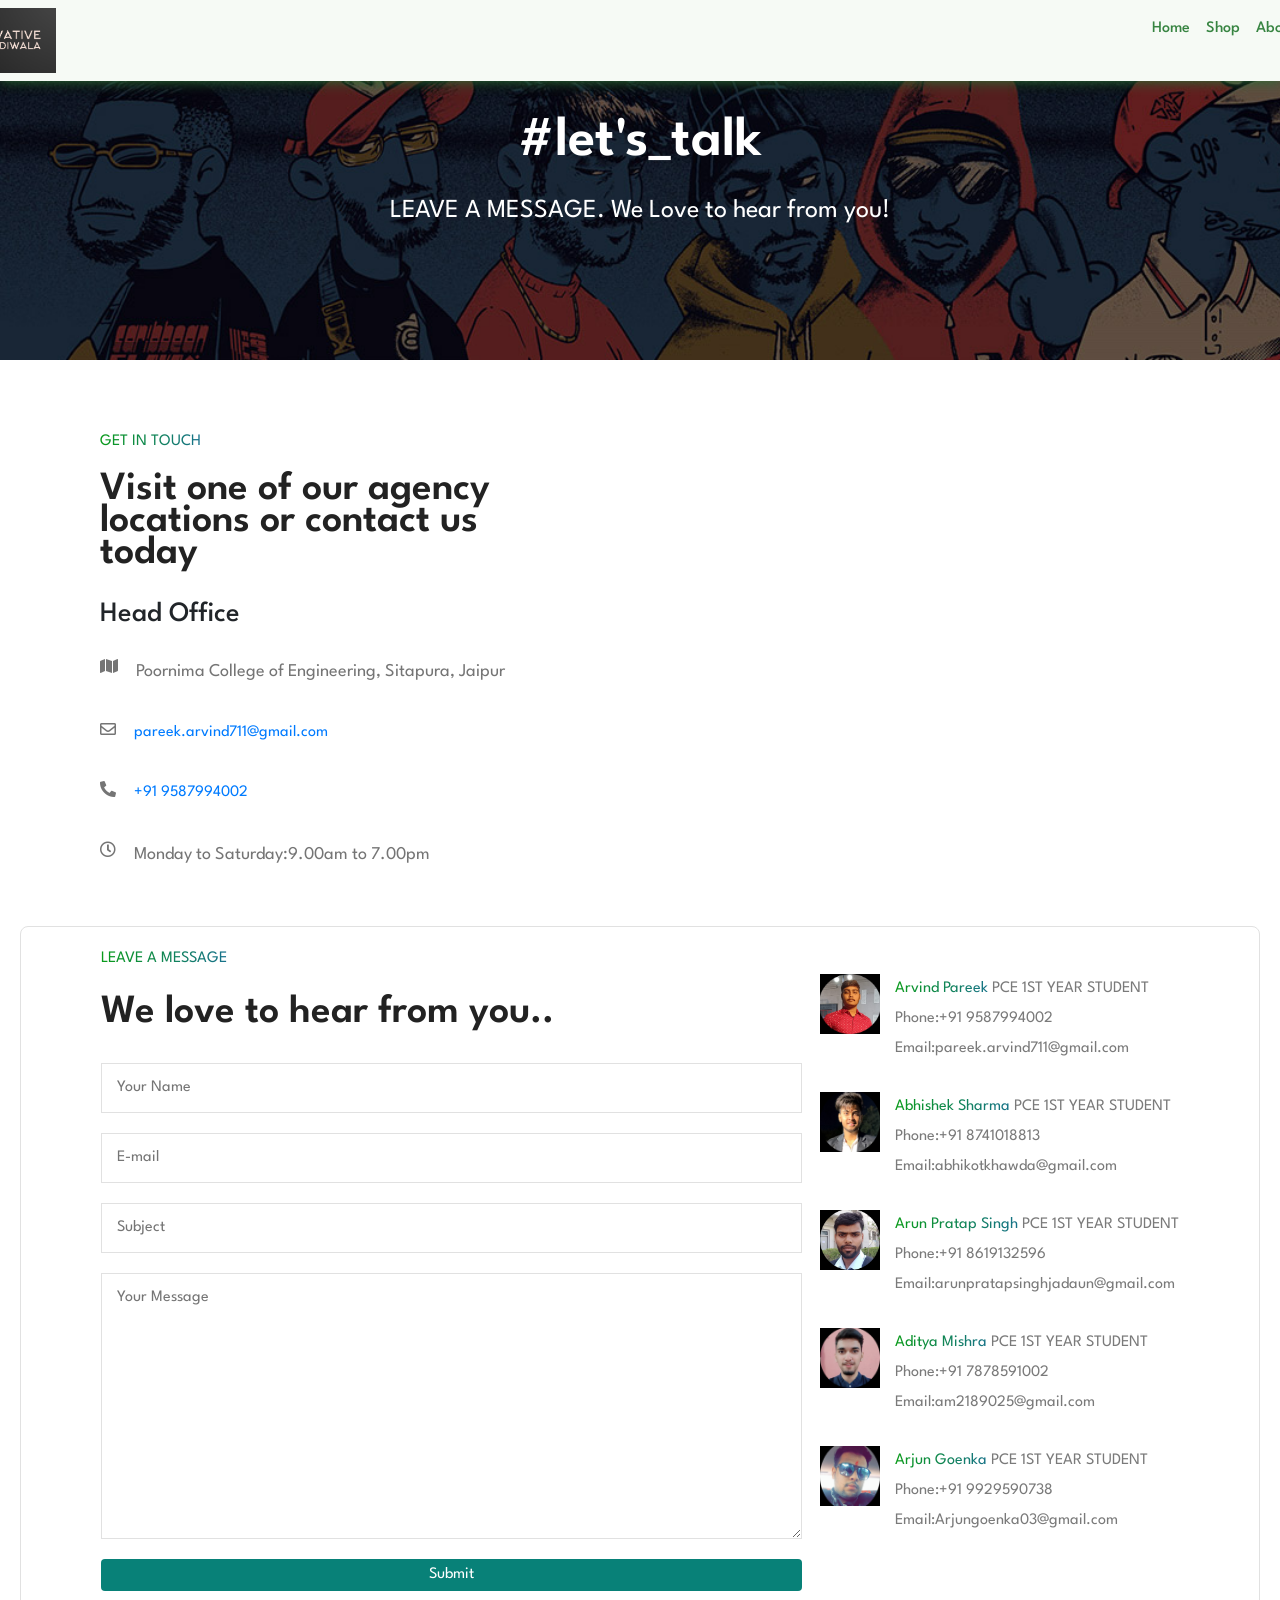
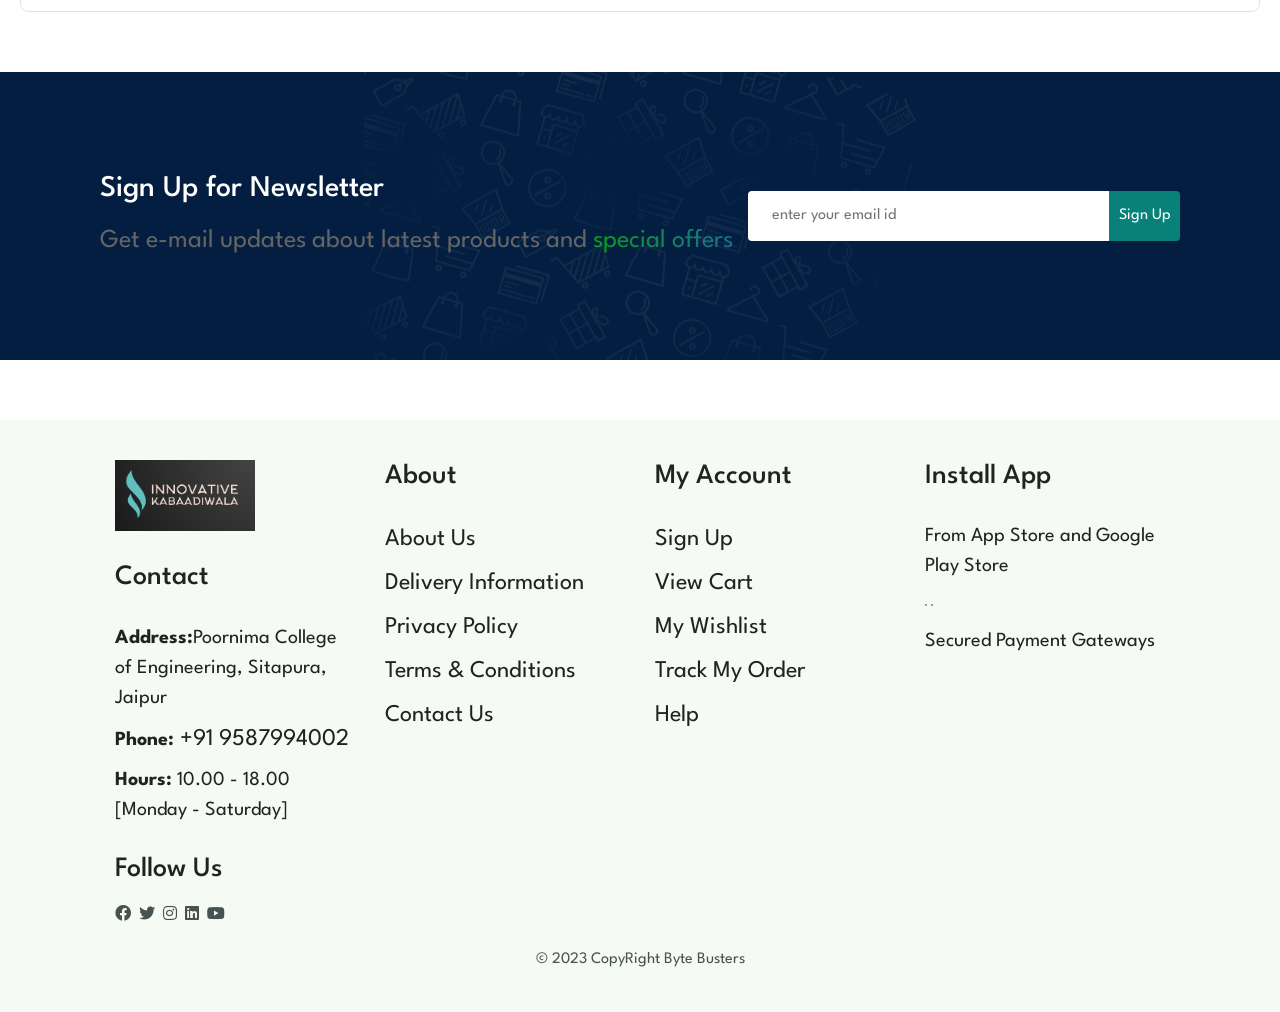
==== contact.html @ d1c4f4b5 "Add files via upload" ====
<!DOCTYPE html>
<html lang="en">
<head>
    <meta charset="UTF-8">
    <meta http-equiv="X-UA-Compatible" content="IE=edge">
    <meta name="viewport" content="width=device-width, initial-scale=1.0">
    <link rel="stylesheet" href="https://use.fontawesome.com/releases/v5.15.4/css/all.css"/>
    <link rel="stylesheet" href="https://cdn.jsdelivr.net/npm/bootstrap@4.0.0/dist/css/bootstrap.min.css" integrity="sha384-Gn5384xqQ1aoWXA+058RXPxPg6fy4IWvTNh0E263XmFcJlSAwiGgFAW/dAiS6JXm" crossorigin="anonymous">
    <link rel="stylesheet" href="home.css">
    <title>Blogs : E-Commerce</title>
</head>
<body>
    <header>
        <nav class="navbar fixed-top navbar-expand-lg">
            <img src="images/newone.png" alt="">
            <button class="navbar-toggler" type="button" data-toggle="collapse" data-target="#navbarNav"
                aria-controls="navbarNav" aria-expanded="false" aria-label="Toggle navigation">
                <span class="navbar-toggler-icon"></span>
            </button>
            <div class="collapse navbar-collapse" id="navbarNav">
                <ul class="navbar-nav">
                    <li class="nav-item">
                        <a class="nav-link" href="index.html">Home</a>
                    </li>
                    <li class="nav-item">
                        <a class="nav-link" href="shop.html">Shop</a>
                    </li>
                    <li class="nav-item">
                        <a class="nav-link" href="about.html">About</a>
                    </li>
                    <li class="nav-item">
                        <a class="nav-link" href="contact.html">Contact Us</a>
                    </li>
                </ul>
            </div>
        </nav>
    </header>

    <section id="page-header" class="about-header">
        <h2>
            #let's_talk
        </h2>
        <p class="contact-p">
            LEAVE A MESSAGE. We Love to hear from you!
        </p>
    </section>

    <section id="contact">
        <div class="details">
            <span>GET IN TOUCH</span>
            <h2>Visit one of our agency locations or contact us today</h2>
            <h3>Head Office</h3>
            <div>
                <li>
                    <i class="fas fa-map"></i>
                    <p>Poornima College of Engineering, Sitapura, Jaipur</p>
                </li>
                <li>
                    <i class="far fa-envelope"></i>
                    <a href="mailto:pareek.arvind711@gmail.com">pareek.arvind711@gmail.com</a>
                </li>
                <li>
                    <i class="fas fa-phone-alt"></i>
                    <a href="tel:9587994002">+91 9587994002</a>
                </li>
                <li>
                    <i class="far fa-clock"></i>
                    <p>Monday to Saturday:9.00am to 7.00pm</p>
                </li>
            </div>
        </div>
        <div class="map">
            <iframe src="https://www.google.com/maps/embed?pb=!1m18!1m12!1m3!1d7777.998662786958!2d77.64154817427921!3d12.907764213590964!2m3!1f0!2f0!3f0!3m2!1i1024!2i768!4f13.1!3m3!1m2!1s0x3bae15400539b081%3A0xd2ab89c277c8e8df!2s1stop!5e0!3m2!1sen!2sin!4v1659879093781!5m2!1sen!2sin" width="600" height="450" style="border:0;" allowfullscreen="" loading="lazy" referrerpolicy="no-referrer-when-downgrade"></iframe>
        </div>
    </section>

    <section id="form-details">
        <form name="contact-us" method="post">
            <span>LEAVE A MESSAGE</span>
            <h2>We love to hear from you..</h2>
            <!-- data is fetched to google sheets 
            link : https://docs.google.com/spreadsheets/d/1dT-KW_4ucDEoobw_APM3agjMtwXZYU5KRY54jp-dEjs/edit?usp=sharing -->
            <input type="text" placeholder="Your Name" name="Name">
            <input type="email" placeholder="E-mail" name="E-mail" required>
            <input type="text" placeholder="Subject" name="Subject">
            <textarea name="Message" id="" cols="30" rows="10" placeholder="Your Message" required></textarea>
            <button>Submit</button>
        </form>
        <div class="people">
            <div>
                <img src="images/12.jpg" alt="">
                <p><span>Arvind Pareek </span>PCE 1ST YEAR STUDENT <br> Phone:+91 9587994002 <br> Email:pareek.arvind711@gmail.com</p>
            </div>
            <div>
                <img src="images/1.jpg" alt="">
                <p><span>Abhishek Sharma </span>PCE 1ST YEAR STUDENT <br> Phone:+91 8741018813 <br> Email:abhikotkhawda@gmail.com</p>
            </div>
           <div>
                <img src="images/2.jpg" alt="">
                <p><span>Arun Pratap Singh </span>PCE 1ST YEAR STUDENT <br> Phone:+91 8619132596 <br> Email:arunpratapsinghjadaun@gmail.com</p>
            </div>
            <div>
                <img src="images/mishra.jpg" alt="">
                <p><span>Aditya Mishra </span>PCE 1ST YEAR STUDENT <br> Phone:+91 7878591002 <br> Email:am2189025@gmail.com</p>
            </div>
            <div>
                <img src="images/goenka.jpg" alt="">
                <p><span>Arjun Goenka </span>PCE 1ST YEAR STUDENT <br> Phone:+91 9929590738 <br> Email:Arjungoenka03@gmail.com</p>
            </div>
        </div>
   </section>

   

    <section id="newsletter">
    <div class="news-text">
        <h4>
            Sign Up for Newsletter
        </h4>
        <p>
            Get e-mail updates about latest products and <span>special offers</span>
        </p>
    </div>
    <div class="news-form">
        <input type="email" name="email" id="email" placeholder=" enter your email id">
        <button>Sign Up</button>
    </div>
    </section>

    <footer>
        <div class="col">
            <img src="images/newone.png" width="500px">
            <h4>
                Contact
            </h4>
            <p>
                <strong>Address:</strong>Poornima College of Engineering, Sitapura, Jaipur
            </p>
            <p>
                <strong>Phone:</strong><a href="tel=9587994002"> +91 9587994002</a>
            </p>
            <p>
                <strong>Hours:</strong> 10.00 - 18.00 [Monday - Saturday]
            </p>
            <div id="follow">
                <h4>
                    Follow Us
                </h4>
                <div class="icon">
                    <i class="fab fa-facebook"></i>
                    <i class="fab fa-twitter"></i>
                    <i class="fab fa-instagram"></i>
                    <i class="fab fa-linkedin"></i>
                    <i class="fab fa-youtube"></i>
                </div>
            </div>
        </div>
        <div class="col">
            <h4>
                About
            </h4>
            <a href="about.html">
                About Us
            </a>
            <a href="#">
                Delivery Information
            </a>
            <a href="#">
                Privacy Policy
            </a>
            <a href="#">
                Terms & Conditions
            </a>
            <a href="contact.html">
                Contact Us
            </a>
        </div>
        <div class="col">
            <h4>
                My Account
            </h4>
            <a href="#">
                Sign Up
            </a>
            <a href="#">
                View Cart
            </a>
            <a href="#">
                My Wishlist
            </a>
            <a href="#">
                Track My Order
            </a>
            <a href="#">
                Help
            </a>
        </div>
        <div class="col">
            <h4>
                Install App
            </h4>
            <p>
                From App Store and Google Play Store
            </p>
            <div class="install">
                <img src="pay/app.jpg" alt="">
                <img src="pay/play.jpg" alt="">
            </div>
            <p>
                Secured Payment Gateways
            </p>
            <img src="pay/pay.png" alt="">
        </div>
        <div id="copyright">
            <p>
                © 2023 CopyRight Byte Busters
            </p>
        </div>
    </footer>

    <script>
        const scriptURL = 'https://script.google.com/macros/s/AKfycbx_cikQ1x9p8F_4BWFSTFVoB2KFmJTDGQKlyNOSLlkoWVy_kPvCx5cT1xoe6zFDYWeQ0Q/exec'
        const form = document.forms['contact-us']
      
        form.addEventListener('submit', e => {
          e.preventDefault()
          fetch(scriptURL, { method: 'POST', body: new FormData(form)})
            .then(response => alert("Thanks for Contacting us..! We Will Contact You Soon..."))
            .catch(error => console.error('Error!', error.message))
        })
    </script>
    <script src="ecom.js"></script>


</body>
</html>
---- home.css ----
@import url("https://fonts.googleapis.com/css2?family=League+Spartan:wght@100;200;300;400;500;600;700&display=swap");

* {
  margin: 0px;
  padding: 0px;
  box-sizing: border-box;
  font-family: "League Spartan", sans-serif;
}

h1 {
  font-size: 60px;
  line-height: 74px;
  color: #222;
  font-weight: 600;
}

h2 {
  font-size: 56px;
  line-height: 64px;
  color: #222;
  font-weight: 600;
}

h4 {
  font-size: 30px;
  color: #222;
}

h6 {
  font-size: 22px;
  font-weight: 650;
  color: #222;
}

p {
  font-size: 26px;
  color: #465b52;
  margin: 15px 0px 20px 0px;
}

#needs {
  display: flex;
  align-items: center;
  justify-content: center;
  margin-top: 80px;
}

#farak {
  display: flex;
  align-items: center;
  justify-content: center;
  margin-top: 80px;
  margin-bottom: 40px;
}

.navbar {
  background-color: #f6faf5;
  box-shadow: 0 1px 12px #2c6b34;
  z-index: 12345;
  display: flex;
  justify-content: center;
  align-items: center;
}

nav img {
  width: 8rem;
  margin-right: 68rem;
  margin-left: 1.2rem;
}

.nav-link {
  color: #378441;
  font-weight: 500;
  padding-right: 1.1rem;
  font-size: 16px;
}

.nav-link:hover {
  color: #04440d;
}

#hero {
  height: 100vh;
  background-color: #f6faf5;
}

.herotext {
  margin-top: 16rem;
}

span {
  -webkit-text-fill-color: transparent;
  background: linear-gradient(90deg, #0a9b1a 0, #17718c);
  -webkit-background-clip: text;
}

#heroContent {
  display: flex;
  justify-content: space-around;
  margin-top: 80px;
}

#heroContent video {
  margin-top: 13.6rem;
  border-radius: 1rem;
  box-shadow: 0px 1px 12px #132e17;
}

.howWork {
  padding: 80px 150px;
  text-align: center;
  background-color: #0d8f3a;
}

.howWork h2 {
  text-decoration: underline;
  margin-bottom: 70px;
  text-decoration-thickness: 3px;
  color: white;
}

.howWorkFlex {
  display: flex;
  justify-content: space-between;
  align-items: center;
}

.card {
  margin-top: 25px;
  text-align: center;
  padding: 30px 80px;
  font-weight: 500;
  background-color: white;
  border-radius: 20px;
  box-shadow: 5px 5px 2px 1px rgba(238, 238, 238, 0.4);
  animation: ease-in-out;
  width: 25%;
}

.card:hover {
  transform: scale(1.02);
  animation: ease-in-out;
}

.card p {
  color: black;
  font-size: 20px;
}

.card video {
  border-radius: 0.5rem;
}

#featured-products {
  text-align: center;
}

#featured-products .feature-container {
  display: flex;
  justify-content: space-between;
  padding: 0 80px;
  flex-wrap: wrap;
}

#featured-products .feature-container .product {
  width: 20%;
  border: 1px solid #cce7d0;
  border-radius: 25px;
  min-width: 250px;
  padding: 20px;
  margin: 20px;
  box-shadow: 20px 20px 30px rgba(0, 0, 0, 0.02);
  transition: 0.2s ease;
  position: relative;
}

#featured-products .feature-container .product:hover {
  box-shadow: 20px 20px 30px rgba(0, 0, 0, 0.06);
}

#featured-products .feature-container .product img {
  width: 100%;
  border-radius: 25px;
}

#featured-products .feature-container .product .description {
  text-align: start;
  padding: 20px;
}

#featured-products .feature-container .product .description span {
  color: #606063;
  font-size: 14px;
}

#featured-products .feature-container .product .description h5 {
  color: #1a1a1a;
  padding-top: 6px;
  font-size: 18px;
}

#featured-products .feature-container .product .description i {
  color: rgb(243, 181, 25);
  padding-top: 2px;
  font-size: 14px;
}

#featured-products .feature-container .product .description h4 {
  padding-top: 6px;
  font-size: 22px;
  font-weight: 700;
  color: #088178;
}

#featured-products .feature-container .product .description .fa-shopping-cart {
  width: 40px;
  height: 40px;
  display: flex;
  justify-content: center;
  align-items: center;
  border: 1px solid #cce7d0;
  border-radius: 50%;
  background-color: #e8f6ea;
  color: #045852;
  font-weight: 600px;
  font-size: 14px;
  position: absolute;
  bottom: 36px;
  right: 20px;
}

#page-header {
  background-image: url("images/b1.jpg");
  background-size: cover;
  width: 100%;
  height: 40vh;
  display: flex;
  flex-direction: column;
  justify-content: center;
  align-items: center;
  margin-bottom: 50px;
}

#page-header h2,
p {
  color: white;
}

#page-header p {
  padding-top: 0px;
  margin-top: 10px;
}

#pagination {
  text-align: center;
  margin-top: 36px;
}

#pagination a {
  padding: 15px 20px;
  text-decoration: none;
  background-color: #088178;
  color: #fff;
  font-weight: 700px;
  border-radius: 2px;
}

#newsletter {
  display: flex;
  justify-content: space-between;
  align-items: center;
  background-image: url("images/b14.png");
  background-color: #041e42;
  background-repeat: no-repeat;
  background-position: 50% 30%;
  height: 32vh;
  width: 100%;
  padding: 20px 100px;
  margin: 60px 0;
}

#newsletter .news-text h4 {
  color: #fff;
}

#newsletter .news-text p {
  color: rgb(100, 100, 100);
  margin-bottom: 0;
}

#newsletter .news-form {
  display: flex;
  width: 40%;
}

#newsletter .news-form input {
  height: 3.125rem;
  width: 100%;
  padding: 0 1.25em;
  font-size: 16px;
  border: 0;
  border-radius: 4px 0px 0px 4px;
  outline: none;
}

#newsletter .news-form button {
  border-radius: 0px 4px 4px 0px;
  background-color: #088178;
  color: white;
  border: 0;
  width: 20%;
  transition: 0.4s ease;
}

#newsletter .news-form button:hover {
  background-color: #0e958c;
}

footer {
  display: flex;
  justify-content: space-between;
  padding: 40px 100px;
  flex-wrap: wrap;
  background-color: #f6faf5;
}

footer .col {
  display: flex;
  flex-direction: column;
  align-items: flex-start;
}

footer .col img {
  width: 140px;
  margin-bottom: 30px;
}

footer .col h4 {
  font-size: 28px;
  padding-bottom: 20px;
}

footer .col p {
  font-size: 20px;
  margin: 0px 0px 8px 0px;
  color: #222;
}

footer .col a {
  font-size: 24px;
  text-decoration: none;
  color: #222;
  margin: 0px 0px 8px 0px;
}

footer .col .install img {
  border: 1px solid #088178;
  border-radius: 4px;
  margin: 15px 0px 20px 0px;
}

#follow {
  margin-top: 20px;
}

#follow h4 {
  padding-bottom: 10px;
}

#follow i {
  color: #465352;
  margin-right: 4px;
}

footer #follow i:hover,
footer .col a:hover {
  color: #088178;
}

#copyright {
  width: 100%;
  text-align: center;
}

#copyright p {
  font-size: 16px;
  color: #465352;
  margin: 20px 0px 0px 0px;
}
#contact{
  display:flex;
  align-items:center;
  justify-content:space-between;
  padding: 20px 100px;
}
#contact li{
  list-style: none;
  display: flex;
  padding: 18px 0px;
}
#contact i{
  color: rgb(117, 117, 117);
  padding-right: 18px;
}
#contact p{
  color: rgb(117, 117, 117);
  font-size: 18px;
  margin: 0px;
}
#contact h2{
  font-size: 40px;
  line-height: 32px;
  padding: 20px 0px;
}
#contact .details{
  width: 40%;
}
#contact .map{
  width: 50%;
  height: 420px;
}
#contact.map iframe{
  width: 100%;
  height: 100%;
}

#form-details{
  padding: 20px 80px;
  margin: 20px;
  display: flex;
  justify-content: space-between;
  align-items: center;
  border: 1px solid #e1e1e1;
  border-radius: 8px;
}

#form-details form{
  width:65%;
  display:flex;
  flex-direction:column;
  align-items:flex-start;
}

#form-details form input,
#form-details form textarea{            
  width:100%;
  padding:12px 15px;
  outline:none;
  margin-bottom:20px;
  border: 1px solid #e1e1e1;
}

#form-details form button{
  background-color: #088178;
  color: #fff;
  width: 100%;
  height: 32px;
  border: none;
  border-radius: 4px;
  text-align: center;
}

#form-details form h2{
  font-size: 40px;
  padding: 10px 0px;
}

#form-details .people div{
  padding-bottom: 28px;
  display: flex;
  justify-content: flex-start;
}

#form-details .people p{
  color: rgb(122, 122, 122);
  font-size: 16px;
  margin: 0px;
  line-height: 30px;
}

#form-details .people img{
  width: 60px;
  height: 60px;
  object-fit: cover;
  margin-right: 15px;
}

/* for Contact Page */
@media (max-width:920px){
  #contact{
      display:flex;
      align-items:center;
      justify-content:space-between;
      padding: 20px 80px;
  }
  #contact .map{
      width: 55%;
  }
  #contact .map iframe{
      width: 100%;
      height: 100%;
  }
  #form-details{
      padding: 20px 40px;
  }
  #form-details form{
      width: 50%;
  }
  #form-details .people{
      padding: 20px;
  }
}


/* for shop page */

@media (max-width: 480px) {
  #page-header {
    height: 20vh;
  }
  #page-header h2 {
    font-size: 32px;
  }
  #page-header p {
    font-size: 20px;
    margin: 0px 4px;
  }
  #prodetails {
    flex-direction: column;
    justify-content: center;
    align-items: center;
    padding: 20px;
    margin-top: 0px;
    margin-bottom: 10px;
  }
  #prodetails .product-image {
    width: 100%;
    padding: 0px;
    margin-bottom: 25px;
  }
  #prodetails .product-details {
    width: 100%;
    padding: 0px;
    display: flex;
    flex-direction: column;
    align-items: flex-start;
  }
  #prodetails .product-details h4 {
    padding-top: 10px;
    font-size: 24px;
    padding-bottom: 0px;
  }
  #prodetails .product-details h6 {
    font-size: 20px;
  }
  #prodetails .product-details h2 {
    font-size: 32px;
  }
  #prodetails .product-details input {
    margin-bottom: 20px;
  }
  #prodetails .product-details button {
    margin-bottom: 10px;
  }
  #prodetails .product-details p {
    font-size: 16px;
  }
  .sproduct h2 {
    font-size: 32px;
  }
}

/* for Contact Page */
@media (max-width:920px){
  #contact{
      display:flex;
      align-items:center;
      justify-content:space-between;
      padding: 20px 80px;
  }
  #contact .map{
      width: 55%;
  }
  #contact .map iframe{
      width: 100%;
      height: 100%;
  }
  #form-details{
      padding: 20px 40px;
  }
  #form-details form{
      width: 50%;
  }
  #form-details .people{
      padding: 20px;
  }
}
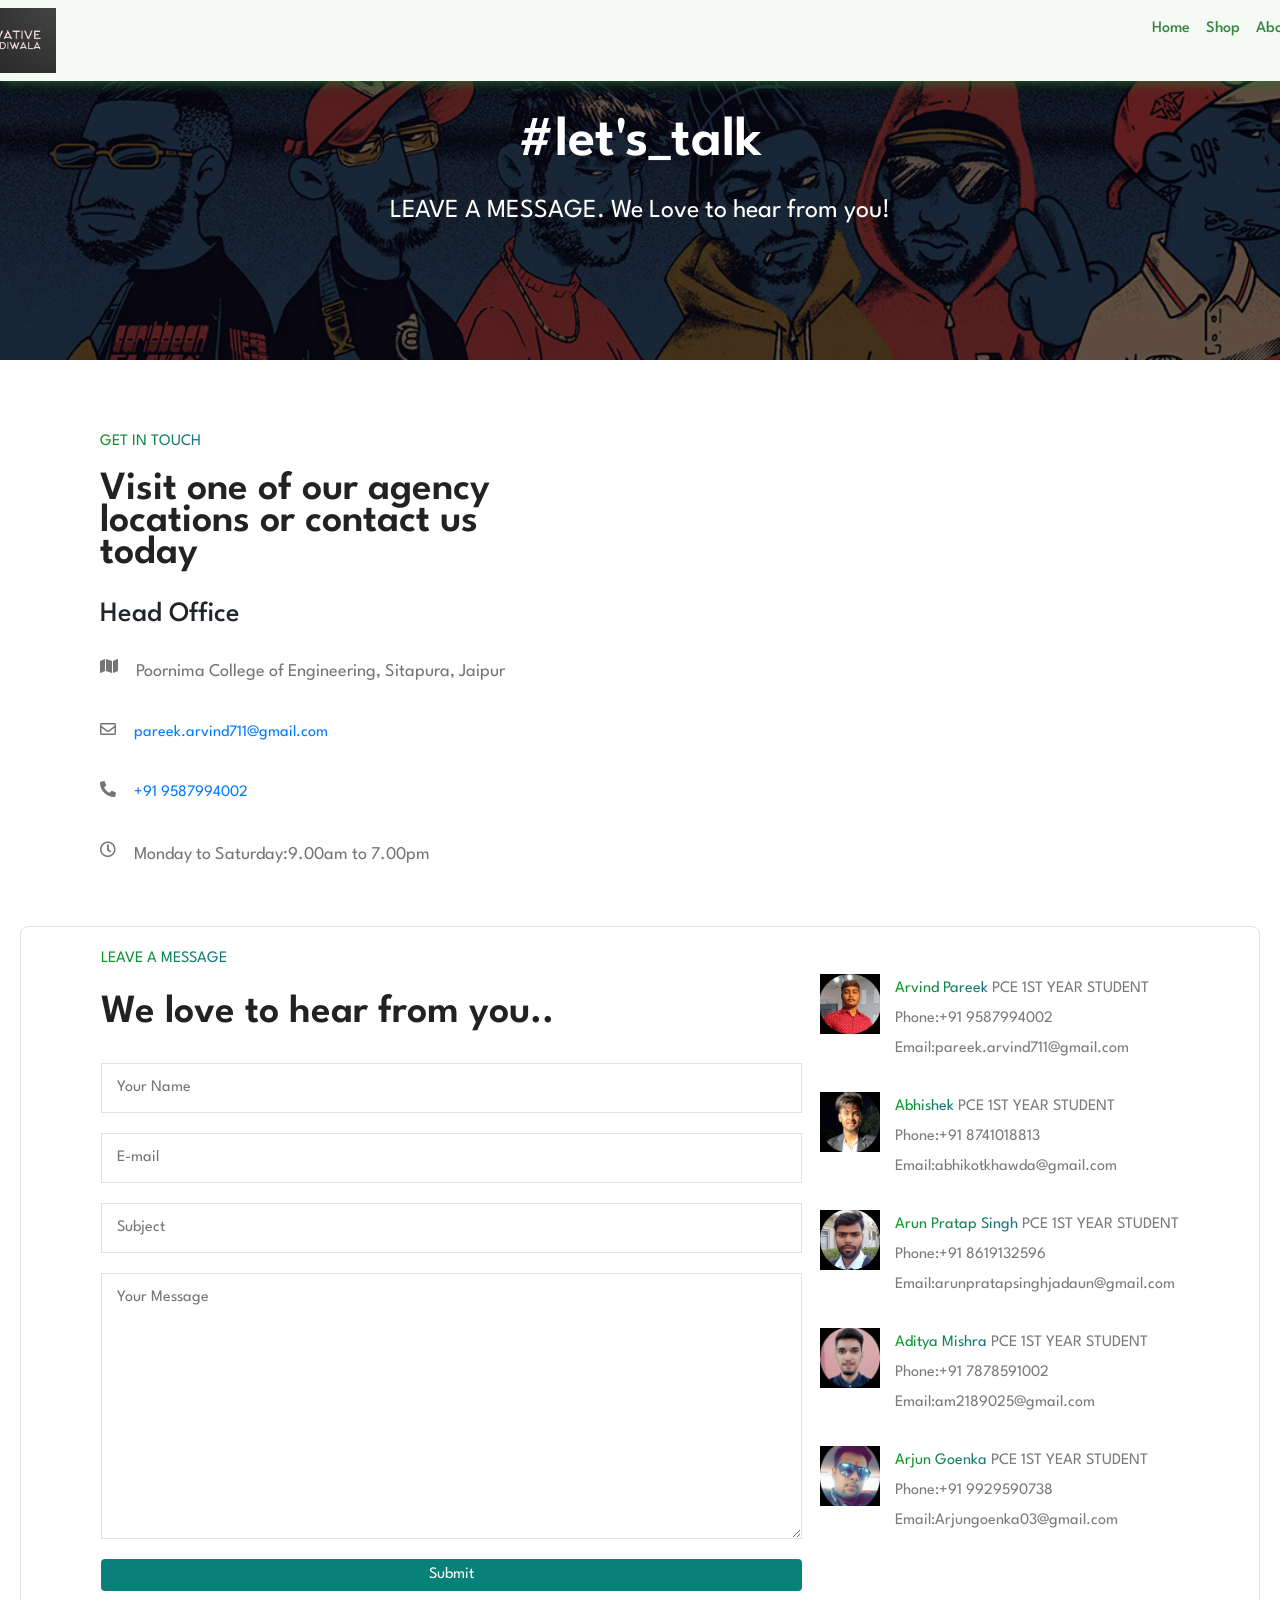
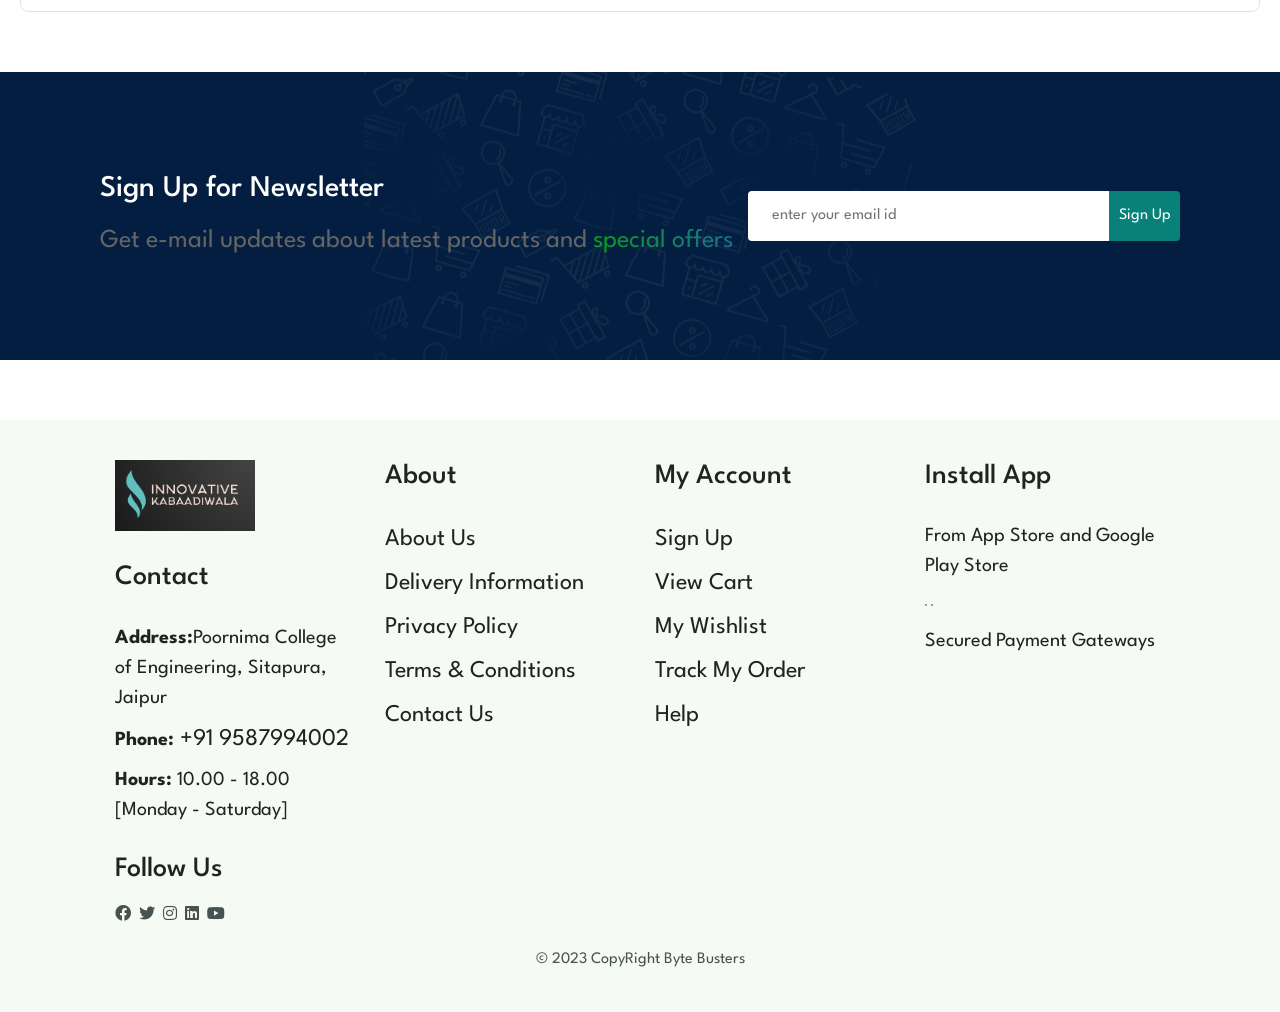
==== commit ddd74954: "Update contact.html" ====
--- a/contact.html
+++ b/contact.html
@@ -93,7 +93,7 @@
             </div>
             <div>
                 <img src="images/1.jpg" alt="">
-                <p><span>Abhishek Sharma </span>PCE 1ST YEAR STUDENT <br> Phone:+91 8741018813 <br> Email:abhikotkhawda@gmail.com</p>
+                <p><span>Abhishek </span>PCE 1ST YEAR STUDENT <br> Phone:+91 8741018813 <br> Email:abhikotkhawda@gmail.com</p>
             </div>
            <div>
                 <img src="images/2.jpg" alt="">
